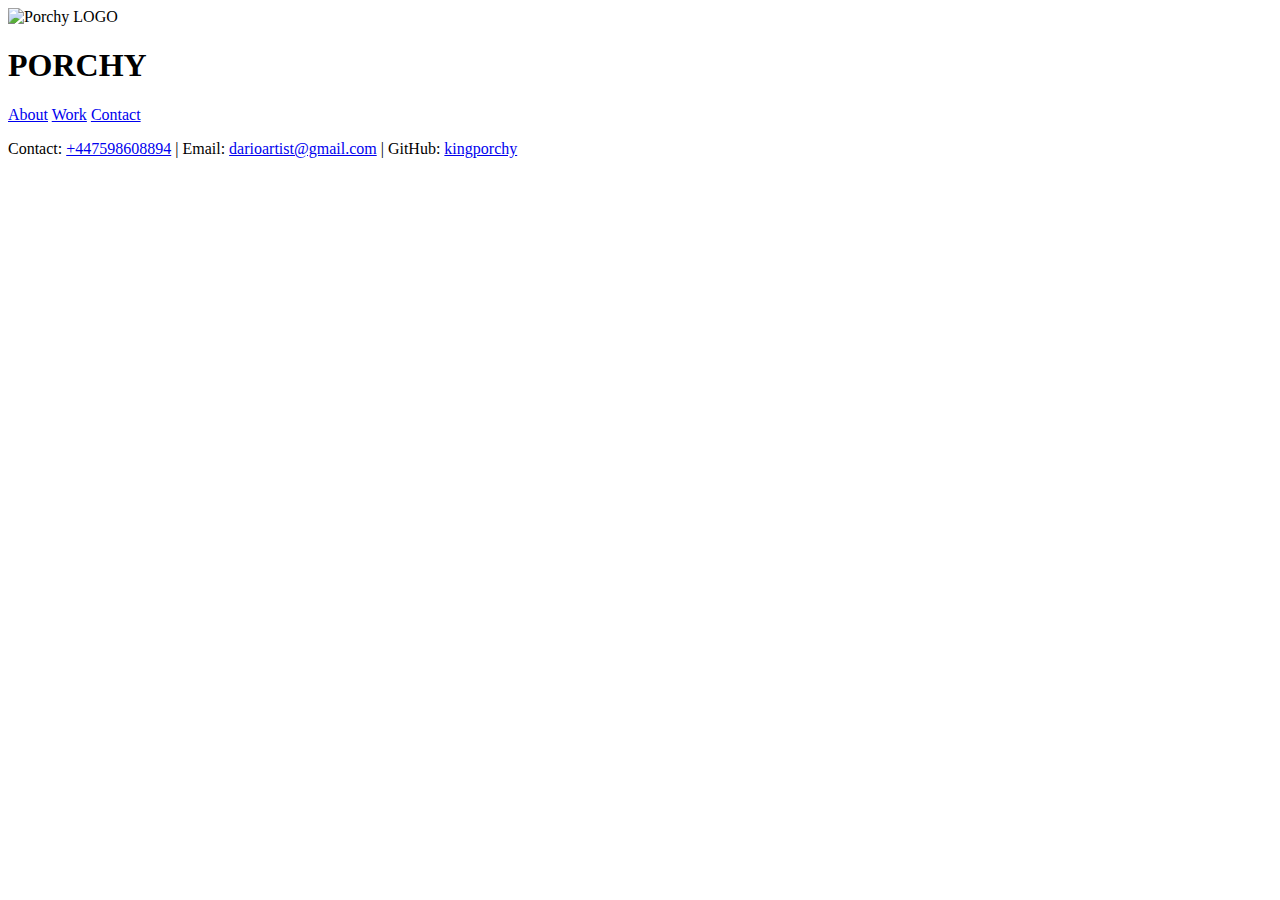
==== about.html @ ee094cb6 "initial commit" ====
<!DOCTYPE html>
<html lang="en">
  <head>
    <meta charset="UTF-8" />
    <meta name="viewport" content="width=device-width, initial-scale=1.0" />
    <link rel="stylesheet" href="./starter/css/style.css" />
    <title>Dario Vieira - Front End Developer</title>
  </head>
  <body>
    <header>
      <div class="logo-container">
        <img src="./starter/images/LOGO.jpeg" alt="Porchy LOGO" />
        <h1>PORCHY</h1>
      </div>
      <div class="navigation">
        <a href="/about.html">About</a>
        <a href="/work.html">Work</a>
        <a href="/comn">Contact</a>
      </div>
    </header>


    <footer>
      <p>
        Contact: <a href="tel:+447598608894">+447598608894</a> | Email:
        <a href="mailto:darioartist@gmail.com">darioartist@gmail.com</a> | GitHub:
        <a href="https://github.com/kingporchy">kingporchy</a>
      </p>
    </footer>

    <script src="script.js"></script>

  </body>
</html>
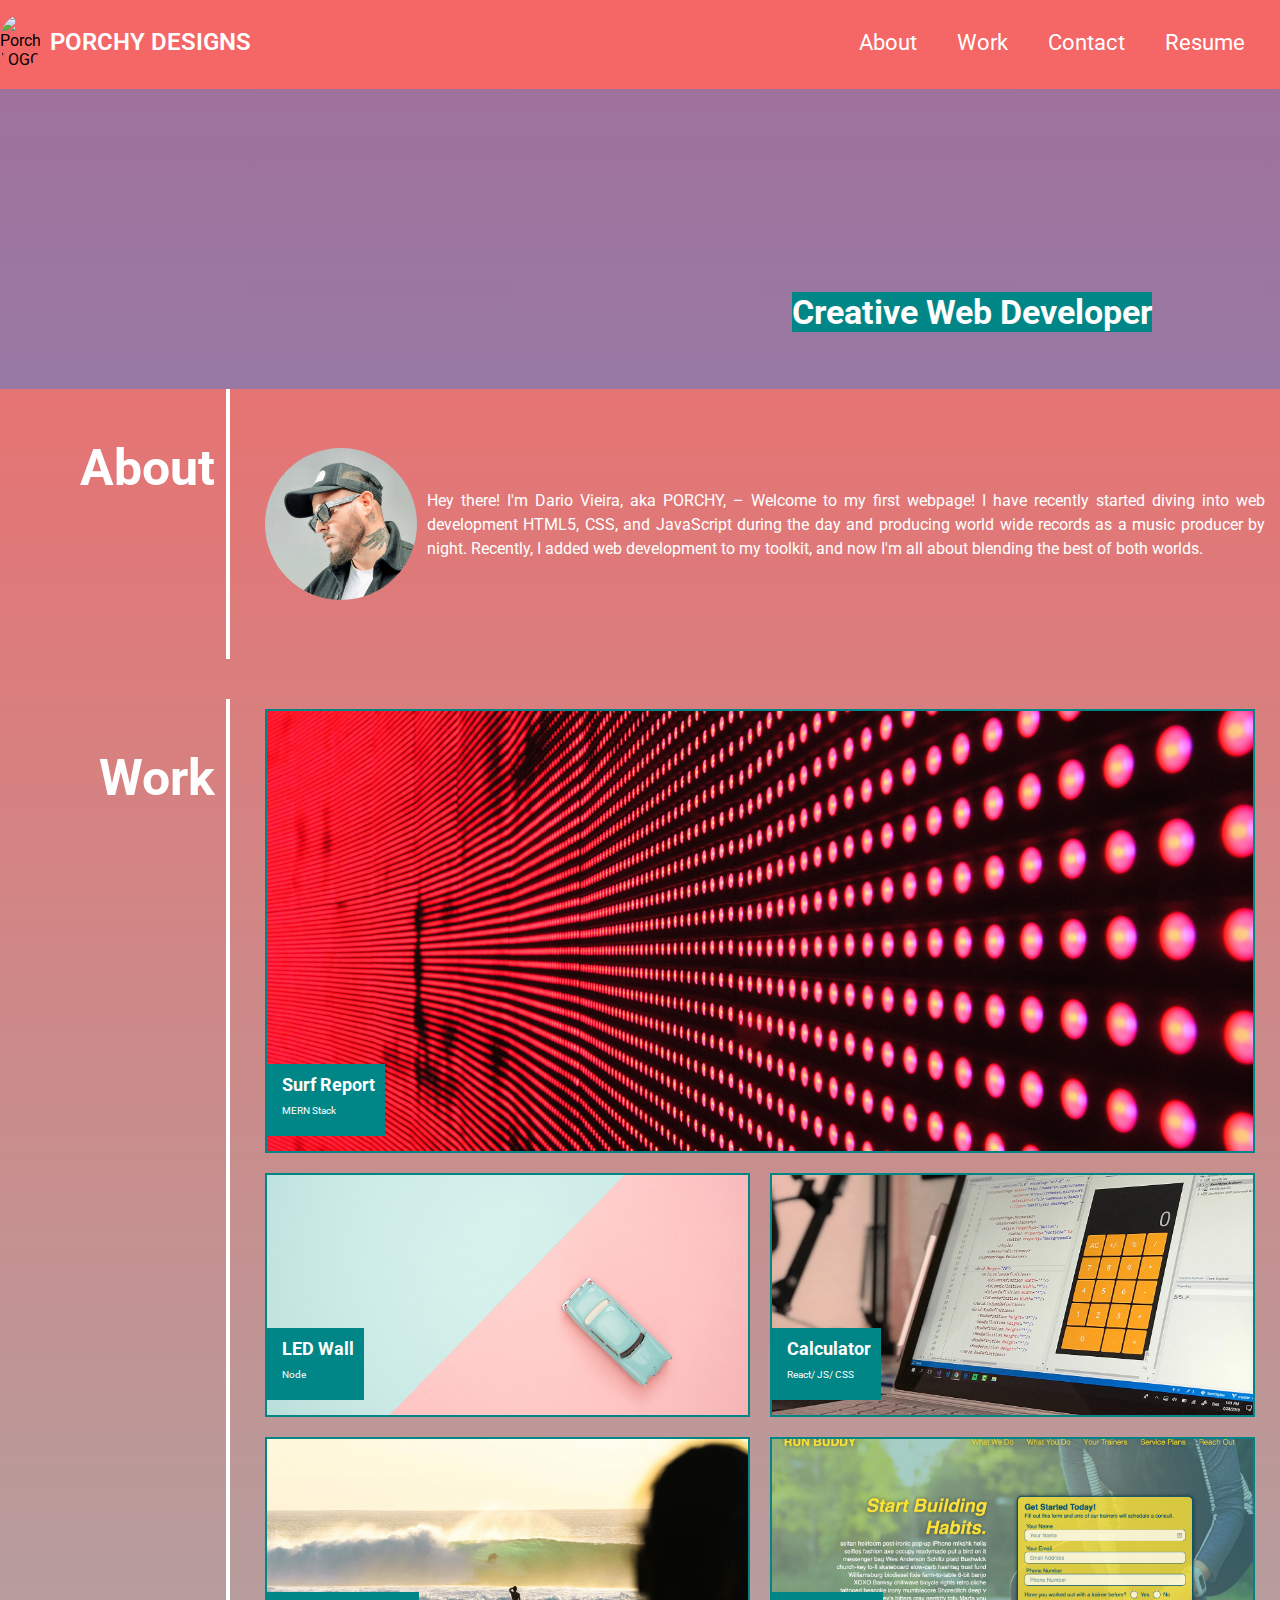
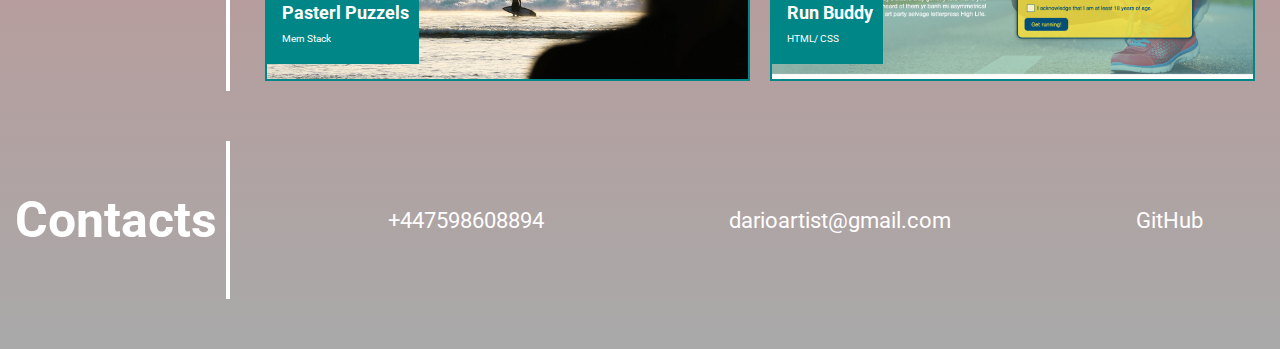
==== commit bde7d480: "further improved the path and improved functionality" ====
--- a/about.html
+++ b/about.html
@@ -3,32 +3,142 @@
   <head>
     <meta charset="UTF-8" />
     <meta name="viewport" content="width=device-width, initial-scale=1.0" />
-    <link rel="stylesheet" href="./starter/css/style.css" />
-    <title>Dario Vieira - Front End Developer</title>
+    <link
+      rel="stylesheet"
+      href="https://fonts.googleapis.com/css2?family=Roboto:wght@400;700&display=swap"
+    />
+    <link rel="stylesheet" href="/css/style.css" />
+    <title>PORCHY DESIGNS - Front End Developer</title>
   </head>
+
   <body>
     <header>
+      <!--Logo-->
       <div class="logo-container">
-        <img src="./starter/images/LOGO.jpeg" alt="Porchy LOGO" />
-        <h1>PORCHY</h1>
+        <img src="./images/LOGO.jpeg" alt="Porchy LOGO" />
+        <h1 class="logo-text">PORCHY DESIGNS</h1>
       </div>
-      <div class="navigation">
-        <a href="/about.html">About</a>
-        <a href="/work.html">Work</a>
-        <a href="/comn">Contact</a>
-      </div>
+
+      <!-- Navbar -->
+      <nav class="navigation" aria-label="Main Navigation">
+        <a href="#about">About</a>
+        <a href="#project">Work</a>
+        <a href="#contact">Contact</a>
+        <a href="/CV.pdf" target="_blank">Resume</a>
+      </nav>
     </header>
 
+    <!-- hero banner-->
+    <section class="hero-banner">
+      <div>
+          <h2>Creative Web Developer</h2>
+      </div>
+  </section>
 
-    <footer>
-      <p>
-        Contact: <a href="tel:+447598608894">+447598608894</a> | Email:
-        <a href="mailto:darioartist@gmail.com">darioartist@gmail.com</a> | GitHub:
-        <a href="https://github.com/kingporchy">kingporchy</a>
-      </p>
+    </section>
+
+    <main class="page-wrapper">
+      <!-- About -->
+      <section id="about" class="about-section section">
+        <div class="section-title">
+          <h3>About</h3>
+        </div>
+        <div class="section-content">
+          <img class="profile-photo" src="/images/PHOTO.jpeg" alt="Dario Vieira" />
+        <p>Hey there! I'm Dario Vieira, aka PORCHY, – Welcome to my first
+        webpage! I have recently started diving into web development HTML5,
+        CSS, and JavaScript during the day and producing world wide records as
+        a music producer by night. Recently, I added web development to my
+        toolkit, and now I'm all about blending the best of both worlds.
+        </p>
+            
+        </div>
+      </section>
+      <!-- portfolio container -->
+      <section id="project" class="project-section section">
+        <div class="section-title">
+          <h3>Work</h3>
+        </div>
+        <div class="project-list">
+          <a
+            class="project"
+            href="kingporchy.github.io/module-2-challenge/"
+          >
+            <div class="project-wrap">
+              <div class="project-content">
+                <div class="project-title">Surf Report</div>
+                <p class="project-descr">MERN Stack</p>
+              </div>
+            </div>
+          </a>
+          <a
+            class="project"
+            href="kingporchy..io/module-2-challenge/about.html"
+          >
+            <div class="project-wrap">
+              <div class="project-content">
+                <div class="project-title">LED Wall</div>
+                <p class="project-descr">Node</p>
+              </div>
+            </div>
+          </a>
+          <a
+            class="project"
+            href="kingporchy..io/module-2-challenge/about.html"
+          >
+            <div class="project-wrap">
+              <div class="project-content">
+                <div class="project-title">Calculator</div>
+                <p class="project-descr">React/ JS/ CSS</p>
+              </div>
+            </div>
+          </a>
+          <a
+            class="project"
+            href="kingporchy..io/module-2-challenge/about.html"
+          >
+            <div class="project-wrap">
+              <div class="project-content">
+                <div class="project-title">Pasterl Puzzels</div>
+                <p class="project-descr">Mern Stack</p>
+              </div>
+            </div>
+          </a>
+          <a
+            class="project"
+            href="kingporchy..io/module-2-challenge/about.html"
+          >
+            <div class="project-wrap">
+              <div class="project-content">
+                <div class="project-title">Run Buddy</div>
+                <p class="project-descr">HTML/ CSS</p>
+              </div>
+            </div>
+          </a>
+        </div>
+      </section>
+    </main>
+
+    <!-- contact -->
+    <footer id="contact" class="section">
+      <div class="section-title">
+        <h3>Contacts</h3>
+      </div>
+      <ul class="contact-list">
+        <li><a href="tel:+447598608894">+447598608894</a></li>
+        <li>
+          <a href="mailto:darioartist@gmail.com">darioartist@gmail.com</a>
+        </li>
+        <li>
+          <a href="https://github.com/kingporchy" target="_blank">GitHub</a>
+        </li>
+
+        <script>
+          function navigateToPage(page) {
+            window.location.href = page;
+          }
+        </script>
+      </ul>
     </footer>
-
-    <script src="script.js"></script>
-
   </body>
-</html>+</html>
--- a/css/style.css
+++ b/css/style.css
@@ -0,0 +1,456 @@
+:root {
+    --primary-color: #fffdfd;
+    --secondary-color: #ffffff;
+    --accent-color: #f5f5f5;
+    --back-color: #008686;
+    --h3-color: #ffffff;
+}
+
+html {
+    scroll-behavior: smooth;
+}
+
+body {
+  margin: 0;
+  font-family: 'Roboto', sans-serif;
+  background: linear-gradient(to bottom, #f56666, #a9a9a9);
+  min-height: 100vh;
+  display: flex;
+  flex-direction: column;
+}
+
+
+img {
+    height: auto;
+    max-width: 100%;
+}
+
+
+/* Main Logo / Nav */
+header {
+    display: flex;
+    justify-content: space-between;
+    padding: 15px 15px 20px 0;
+    text-align: center;
+    text-decoration-color: #f5f5f5;
+    background-color: #f56666;
+}
+
+.navigation {
+    display: flex;
+    justify-content: space-between;
+    align-items: center;
+    color: #f5f5f5;
+}
+
+.navigation a {
+    text-align: right;
+    color: white;
+    
+  }
+
+  .navigation a:focus,
+  .contact-list li a:focus {
+      color: var(--secondary-color);
+  }
+
+  .navigation a::after,
+.contact-list li a::after {
+    content: "";
+    position: absolute;
+    bottom: -8px;
+    left: 0;
+    width: 0;
+    height: 3px;
+    background-color: var(--secondary-color);
+    transition: width 0.3s;
+}
+
+.navigation a:hover::after,
+.contact-list li a:hover::after {
+    width: 100%;
+}
+
+  .logo-container {
+    display: flex;
+    align-items: center;
+  }
+  
+  .logo-container img {
+    border-radius: 50%;
+    width: 40px;
+    height: auto;
+    margin-right: 10px;
+  }
+  
+  .logo-container h1 {
+    margin: 0;
+    color: #ffffff;
+    font-size: 24px;
+    text-decoration: solid;
+    font-weight: 600;
+  }
+  
+  @media screen and (max-width: 768px) {
+    .profile-photo {
+  
+      width: 80px;  
+      height: 80px; 
+      margin-left: 0; 
+      margin-top: -2%; 
+    }
+  }
+
+h1.logo {
+    font-size: 44px;
+    font-weight: 700;
+    text-align: left;
+    padding: 10px 10px 10px 40px;
+    color: var(--primary-color);
+    background-color: var(--back-color);
+}
+
+.hero-banner {
+    background:
+    linear-gradient(#0084ff57, #0084ff57),
+    url(/images/02-hero-bg.jpg) center no-repeat;
+    background-size: cover;
+    width: 100%;
+    height: 100px;
+    background-position: center;
+    color: #ffffff;
+    text-align: center;
+    padding: 100px 20px;
+
+  }
+
+  .hero-banner div  {
+    position: absolute;
+    right: 10%;
+    bottom: 60%;
+
+  }
+
+  .hero-banner h2 {
+
+    font-size: 34px;
+    font-weight: 700;
+    padding: 0%;
+    color: var(--primary-color);
+    background-color: var(--back-color);
+
+
+  }
+
+
+.navigation a,
+.contact-list li a {
+    position: relative;
+    font-size: 22px;
+    margin: 0 20px;
+    text-decoration: none;
+    color: var(--secondary-color);
+    transition: color 0.3s;
+}
+
+.navigation a:focus,
+.contact-list li a:focus {
+    color: var(--secondary-color);
+}
+
+.navigation a::after,
+.contact-list li a::after {
+    content: "";
+    position: absolute;
+    bottom: -8px;
+    left: 0;
+    width: 0;
+    height: 3px;
+    background-color: var(blue);
+    transition: width 0.3s;
+}
+
+.navigation a:hover::after,
+.contact-list li a:hover::after {
+    width: 100%;
+}
+
+
+.hero div {
+    position: absolute;
+    right: 25px;
+    bottom: 25px;
+}
+
+.hero h2 {
+    font-size: 34px;
+    font-weight: 700;
+    padding: 10px;
+    color: var(--primary-color);
+    background-color: var(--back-color);
+}
+
+/* Main / Section */
+.section {
+    display: flex;
+    max-width: 1280px;
+    margin: 0 auto;
+    padding-left: 15px;
+    padding-right: 15px;
+    margin-bottom: 40px;
+}
+
+.section-title {
+    position: relative;
+    margin-right: 25px;
+}
+
+.section h3 {
+    font-size: 50px;
+    text-align: right;
+    padding-right: 15px;
+    width: 200px;
+    color: var(--h3-color);
+}
+
+.section h3::after {
+    content: '';
+    position: absolute;
+    top: 0;
+    right: 0;
+    height: 100%;
+    width: 4px;
+    background-color: white;
+}
+
+/* About */
+
+.section-content {
+    display: flex;
+    justify-content: space-between; 
+    align-items: center;     
+    height: 30vh;   
+    margin-left: 10px;   
+} 
+
+.section-content .profile-photo {
+    width: 152px;
+    height: 152px;
+    border-radius: 50%;
+    margin-right: 10px; 
+}
+
+
+.section-content p {
+    color: #ffffff;  
+    margin-bottom: 15px;
+    line-height: 1.5;
+    text-align: justify;
+}
+
+/* Portfolio Container */
+.project-list {
+    display: flex;
+    flex-wrap: wrap;
+    justify-content: space-around;
+    width: 100%;
+}
+
+.project-list .project:nth-child(1) {
+    flex: 1 1 100%;
+}
+
+.project-list .project:nth-child(1) .project-wrap {
+    height: 400px;
+}
+
+.project {
+    flex: 1 1 50%;
+}
+
+.project-wrap {
+    position: relative;
+    padding: 20px;
+    margin: 10px;
+    height: 200px;
+    border: 2px solid var(--back-color);
+    background-size: cover;
+    background-position: center;
+    transition: 0.3s;
+}
+
+.project-wrap:hover::before {
+    content: "";
+    position: absolute;
+    top: 0;
+    right: 0;
+    bottom: 0;
+    left: 0;
+    background: rgba(251, 251, 251, 0.5);
+}
+
+.project:nth-child(1) .project-wrap {
+    background-image: url(../images/02-portfolio-1.jpg);
+}
+
+.project:nth-child(2) .project-wrap {
+    background-image: url(../images/02-portfolio-3.jpg);
+}
+
+.project:nth-child(3) .project-wrap {
+    background-image: url(../images/02-portfolio-2.jpg);
+}
+
+.project:nth-child(4) .project-wrap {
+    background-image: url(../images/02-portfolio-4.jpg);
+}
+
+.project:nth-child(5) .project-wrap {
+    background-image: url(../images/02-run-buddy.jpg);
+}
+
+.project-content {
+    display: inline-block;
+    padding: 10px 10px 10px 15px;
+    position: absolute;
+    bottom: 15px;
+    left: 0;
+    color: var(--primary-color);
+    background-color: var(--back-color);
+}
+
+.project-title {
+    font-size: 18px;
+    font-weight: bold;
+}
+
+.project-descr {
+    font-size: 10px;
+}
+
+/* Contact */
+footer {
+    padding-bottom: 25px;
+    padding: 10px;
+    text-align: center;
+    width: 100%;
+    position: sticky;
+}
+
+footer li {
+    color: white;
+}
+
+.contact-list {
+    list-style-type: none;
+    display: flex;
+    justify-content: space-around;
+    align-items: center;
+    width: 100%;
+}
+
+.contact-list li {
+    margin: 0 10px;
+}
+
+.contact-list li a,
+.contact-list li a:visited {
+    color: var(--primary-color);
+}
+
+.contact-list li a::after {
+    background-color: var(--primary-color);
+}
+
+@media screen and (max-width: 1024px) {
+
+    header,
+    .contact-list {
+        flex-direction: column;
+        align-items: center;
+    }
+
+    h1.logo {
+        padding: 10px;
+        margin-bottom: 15px;
+    }
+
+    .navigation {
+        justify-content: space-between;
+        max-width: 500px;
+        width: 100%;
+    }
+
+    .navigation a {
+        margin: 10px 0;
+    }
+
+    .contact-list li {
+        margin: 10px 0;
+        color: #f5f5f5;
+    }
+}
+
+@media screen and (max-width: 768px) {
+    .navigation {
+        flex-direction: column;
+    }
+
+    .hero div {
+        width: 100%;
+        text-align: center;
+        top: 50%;
+        left: 50%;
+        transform: translate(-50%, -50%);
+    }
+
+    .section {
+        flex-direction: column;
+    }
+
+    .section-title {
+        margin-right: 0;
+        margin-bottom: 25px;
+        padding-right: 0;
+        padding-bottom: 15px;
+        max-width: 100%;
+    }
+
+    .section h3 {
+        text-align: left;
+        width: 100%;
+    }
+
+    .section h3::after {
+        bottom: 0;
+        left: 0;
+        top: auto;
+        right: auto;
+        width: 100%;
+        height: 4px;
+    }
+}
+
+@media screen and (max-width: 575px) {
+    .project-list .project:nth-child(1) .project-wrap {
+        height: 200px;
+    }
+
+    .project {
+        flex: 1 1 100%;
+    }
+}
+
+@media screen and (max-width: 480px) {
+    h1.logo {
+        font-size: 34px;
+    }
+
+    .hero h2 {
+        font-size: 26px;
+    }
+
+    .section h3 {
+        font-size: 34px;
+    }
+}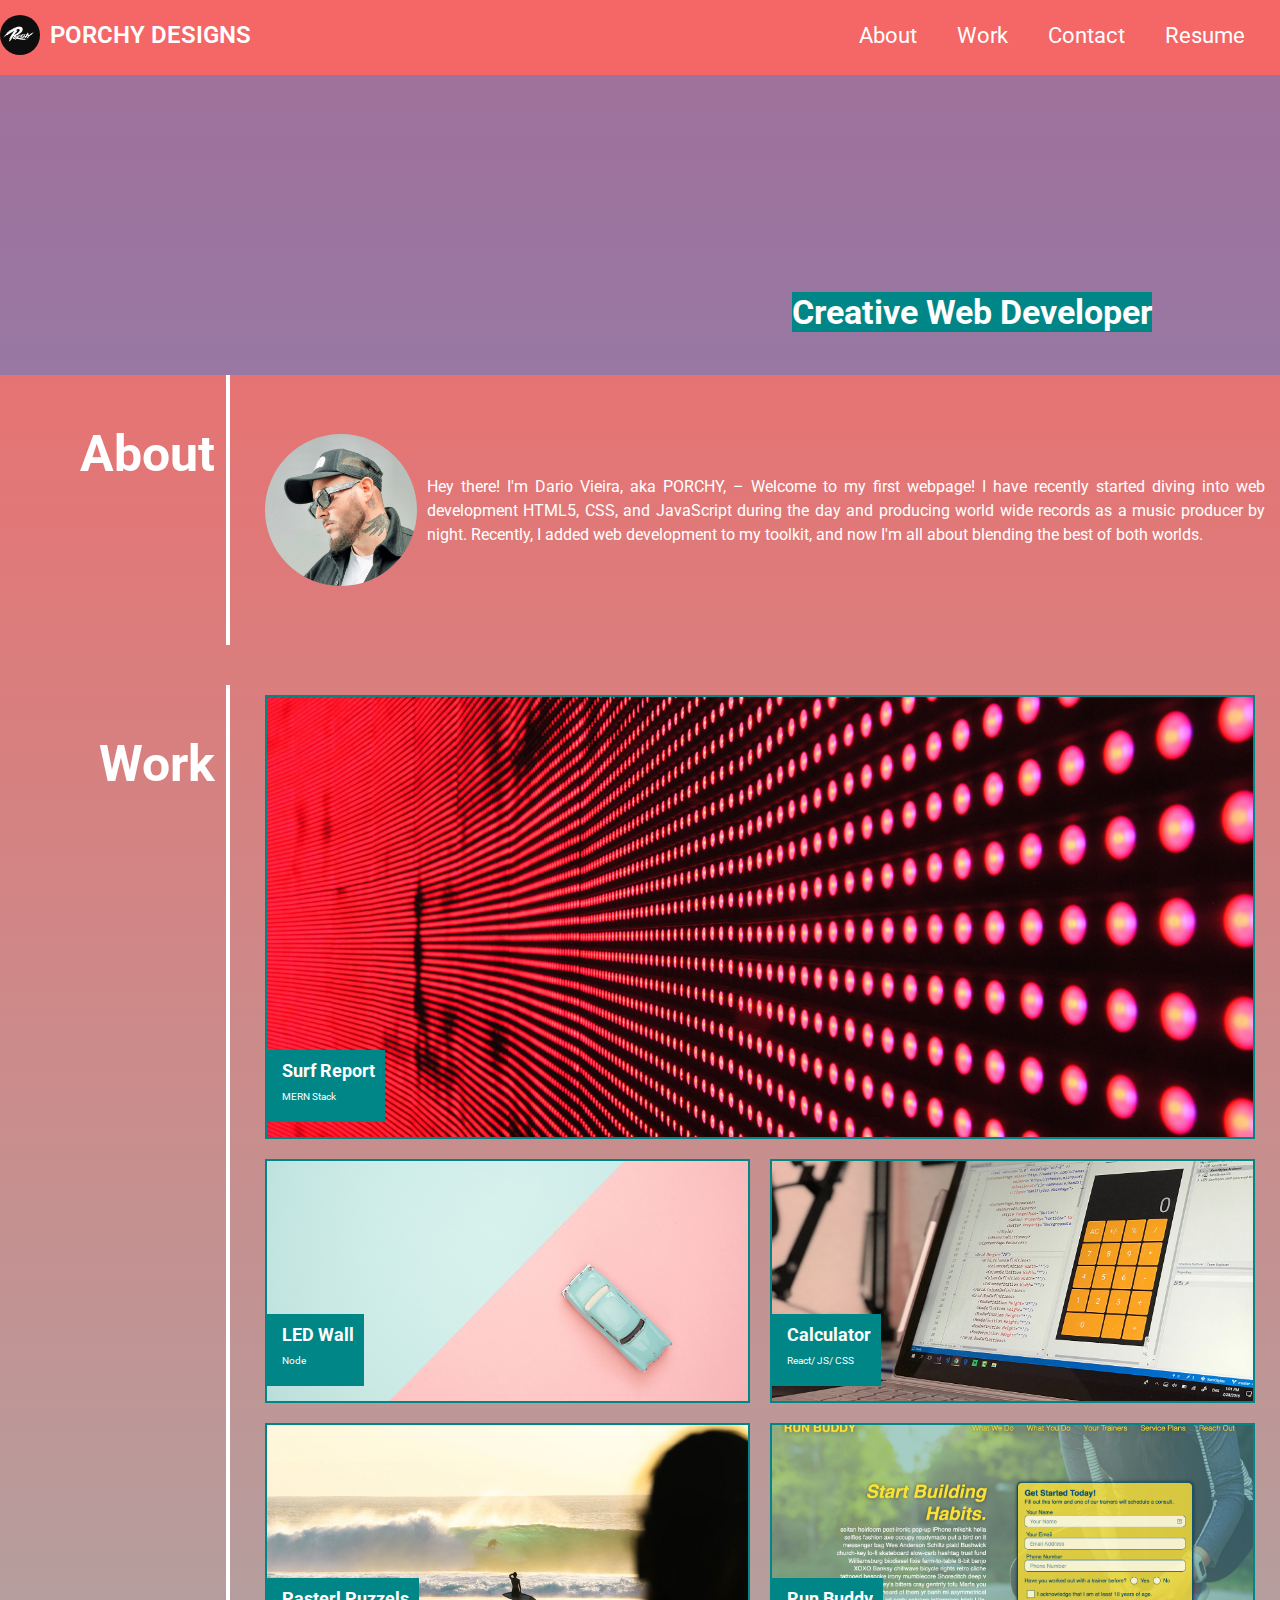
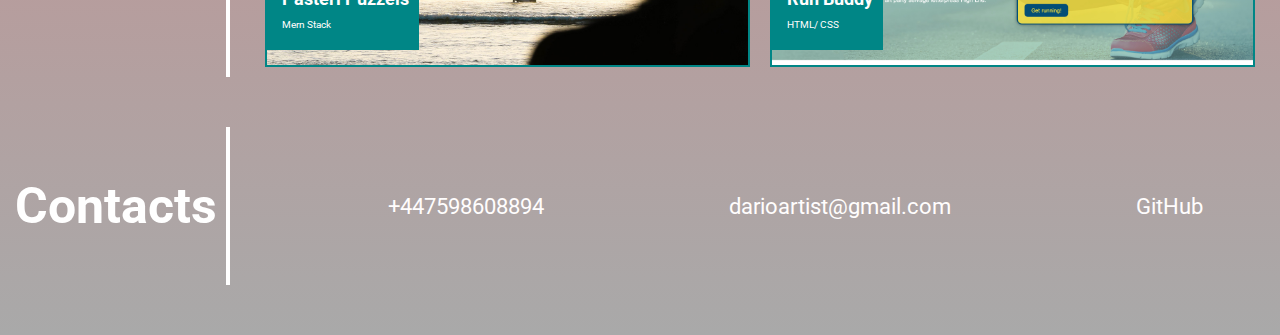
==== commit ad7cc019: "Update about.html" ====
--- a/about.html
+++ b/about.html
@@ -7,7 +7,7 @@
       rel="stylesheet"
       href="https://fonts.googleapis.com/css2?family=Roboto:wght@400;700&display=swap"
     />
-    <link rel="stylesheet" href="/css/style.css" />
+    <link rel="stylesheet" href="https://kingporchy.github.io/module-2-challenge/css/style.css" />
     <title>PORCHY DESIGNS - Front End Developer</title>
   </head>
 
@@ -15,7 +15,7 @@
     <header>
       <!--Logo-->
       <div class="logo-container">
-        <img src="./images/LOGO.jpeg" alt="Porchy LOGO" />
+        <img src="https://kingporchy.github.io/module-2-challenge/images/Logo.jpeg" alt="Porchy LOGO" />
         <h1 class="logo-text">PORCHY DESIGNS</h1>
       </div>
 
@@ -24,7 +24,7 @@
         <a href="#about">About</a>
         <a href="#project">Work</a>
         <a href="#contact">Contact</a>
-        <a href="/CV.pdf" target="_blank">Resume</a>
+        <a href="https://kingporchy.github.io/module-2-challenge/CV.pdf" target="_blank">Resume</a>
       </nav>
     </header>
 
@@ -44,7 +44,7 @@
           <h3>About</h3>
         </div>
         <div class="section-content">
-          <img class="profile-photo" src="/images/PHOTO.jpeg" alt="Dario Vieira" />
+          <img class="profile-photo" src="https://kingporchy.github.io/module-2-challenge/images/PHOTO.jpeg" alt="Dario Vieira" />
         <p>Hey there! I'm Dario Vieira, aka PORCHY, – Welcome to my first
         webpage! I have recently started diving into web development HTML5,
         CSS, and JavaScript during the day and producing world wide records as
@@ -62,7 +62,7 @@
         <div class="project-list">
           <a
             class="project"
-            href="kingporchy.github.io/module-2-challenge/"
+            href="kingporchy.github.io/module-2-challenge/about.html"
           >
             <div class="project-wrap">
               <div class="project-content">
